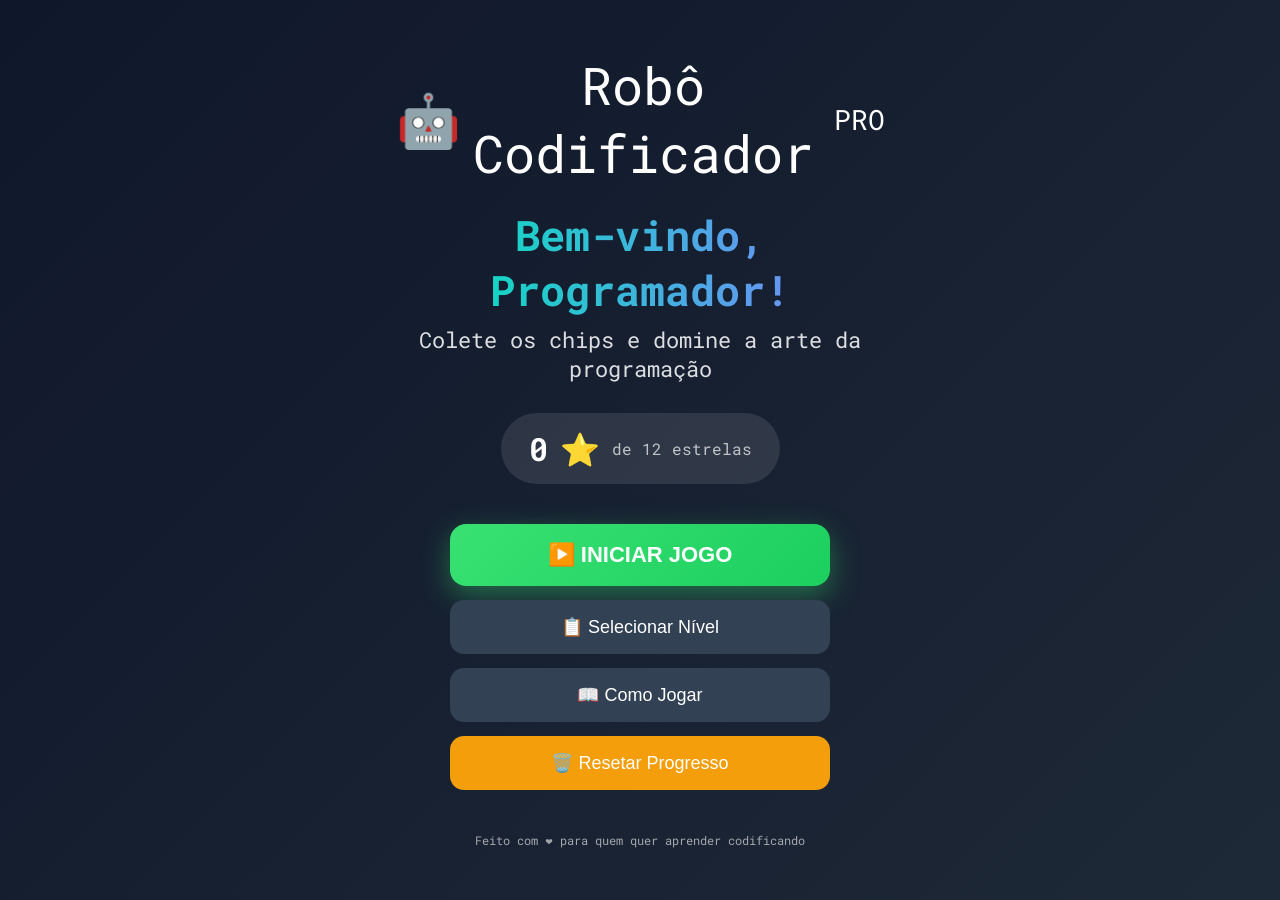
==== jog/index.html @ 35c235b2 "consertos da tala menu" ====
<!DOCTYPE html>
<html lang="pt-BR">
<head>
  <meta charset="UTF-8">
  <meta name="viewport" content="width=device-width, initial-scale=1.0">
  <title>🤖 Robô Codificador PRO</title>
  <link rel="stylesheet" href="styles.css">
</head>
<body>

  <!-- HEADER -->
  <div class="header">
    <div class="logo">
      🤖 <span>Robô Codificador</span>
    </div>
    <div class="progress-bar" id="progress-bar"></div>
    <button onclick="resetProgress()" class="btn-reset-progress">
      🗑️ Resetar Progresso
    </button>
  </div>

  <div class="container">
    <!-- EDITOR -->
    <div class="editor">
      <div class="editor-header">
        <span id="level-title">Nível 1 — Colete os 4 chipes!</span>
        <span style="color:#ffd93d; cursor:pointer;" onclick="mostrarDica()">💡 Dica</span>
      </div>
      
      <div class="hud">
        <div id="lives" class="lives">❤️❤️❤️</div>
        <div id="timer" class="timer">⏱️ <span id="time-left">60</span>s</div>
      </div>
      
      <pre class="code-area" id="code" contenteditable="true" spellcheck="false"></pre>
      
      <!-- CONTROLES -->
      <div class="controls">
        <button onclick="startGame()" id="btn-start" class="btn-start">
          ▶️ INICIAR JOGO
        </button>
        <button onclick="executarCodigo()" id="btn-exec" class="btn-exec">
          ▶️ Executar
        </button>
        <button onclick="mostrarSolucao()" id="btn-solucao" class="btn-solucao">❓Solução</button>
        <button onclick="mostrarDocs()" class="btn-docs">📖 Tutorial</button>
        <button onclick="resetNivel()" class="btn-reset">🔄 Reset</button>
        <button onclick="proximoNivel()" id="btn-proximo" class="btn-proximo" style="display:none;">Próximo Nível ▶</button>
      </div>
      
      <div id="status" class="status"></div>
    </div>

    <!-- CANVAS -->
    <div class="grid-container">
      <canvas id="canvas" width="560" height="560"></canvas>
    </div>
  </div>

  <!-- MODAL DOCS -->
  <div id="modal-docs">
    <div class="modal-content">
      <h2>📖 Comandos Disponíveis</h2>
      <ul>
        <li><strong>moverEsquerda()</strong> — Move o robô 1 casa para a esquerda</li>
        <li><strong>moverDireita()</strong> — Move o robô 1 casa para a direita</li>
        <li><strong>moverCima()</strong> — Move o robô 1 casa para cima</li>
        <li><strong>moverBaixo()</strong> — Move o robô 1 casa para baixo</li>
      </ul>
      <p style="font-size:14px; color:#64748b; margin-bottom:24px;">
        Use <strong>moverDireita(5)</strong> para mover várias casas.<br>
        Escreva um comando por linha.
      </p>
      <button onclick="fecharModal()" class="btn-fechar">Fechar</button>
    </div>
  </div>

  <!-- MODAL TEMPO ESGOTADO -->
  <div id="modal-timeout">
    <div class="modal-content">
      <h2>⏰ Seu tempo acabou!</h2>
      <p style="font-size:18px; margin:20px 0 10px 0;">Você perdeu uma vida.</p>
      <p style="margin-bottom:30px; font-size:17px;">Gostaria de jogar novamente este nível?</p>
      <div style="display:flex; gap:15px;">
        <button onclick="reiniciarNivelDoTimeout()" style="flex:1; background:#38e172; color:white; padding:14px; border-radius:10px; font-weight:700; cursor:pointer;">Sim, jogar novamente</button>
        <button onclick="fecharModalTimeout()" style="flex:1; background:#64748b; color:white; padding:14px; border-radius:10px; font-weight:700; cursor:pointer;">Cancelar</button>
      </div>
    </div>
  </div>

  <!-- LEVEL TRANSITION SCREEN -->
  <div id="level-transition-screen" class="transition-screen">
    <div class="transition-content">
      <div class="transition-robot">🤖</div>
      <h2>Nível <span id="current-level-num">1</span> Concluído!</h2>
      <div id="transition-stars" class="stars-big"></div>
      <p class="transition-subtitle">Preparando próximo desafio...</p>
      <p id="transition-next">Nível <span id="next-level-num">2</span></p>
      
      <div class="loading-container">
        <div class="loading-bar">
          <div class="loading-progress"></div>
        </div>
      </div>
    </div>
  </div>

  <!-- TELA DE MENU PRINCIPAL -->
  <div id="main-menu-screen" class="menu-screen">
    <div class="menu-content">
      <div class="menu-header">
        🤖 <span>Robô Codificador</span><span style="font-size:28px; margin-left:8px;">PRO</span>
      </div>
      
      <h1 class="menu-title">Bem-vindo, Programador!</h1>
      <p class="menu-subtitle">Colete os chips e domine a arte da programação</p>
      
      <div class="total-stars">
        <span id="menu-total-stars">0</span> ⭐
        <small>de 12 estrelas</small>
      </div>

      <div class="menu-buttons">
        <button onclick="startGameFromMenu()" class="btn-menu-primary">
          ▶️ INICIAR JOGO
        </button>
        
        <button onclick="showLevelSelector()" class="btn-menu-secondary">
          📋 Selecionar Nível
        </button>
        
        <button onclick="mostrarDocs()" class="btn-menu-secondary">
          📖 Como Jogar
        </button>
        
        <button onclick="resetProgressFromMenu()" class="btn-menu-warning">
          🗑️ Resetar Progresso
        </button>
      </div>

      <div class="menu-footer">
        <small>Feito com ❤️ para quem quer aprender codificando</small>
      </div>
    </div>
  </div>

  <!-- SELETOR DE NÍVEIS -->
  <div id="level-selector-modal" class="modal-levels">
    <div class="modal-content-levels">
      <h2>Escolha o Nível</h2>
      <div id="levels-grid" class="levels-grid"></div>
      <button onclick="closeLevelSelector()" class="btn-fechar">Fechar</button>
    </div>
  </div>

  <script src="script.js"></script>
</body>
</html>
---- jog/styles.css ----
@import url('https://fonts.googleapis.com/css2?family=Roboto+Mono:wght@400;500&display=swap');

:root {
  --primary: #00e6b8;
  --primary-hover: #00c9a7;
  --accent: #7c83ff;
  --accent-hover: #5f66ff;
  --warning: #ffb020;
  --warning-hover: #ff9500;
  --dark: #141422;
  --dark-light: #1f1f35;
  --gray: #7c8aa5;
}

* { box-sizing: border-box; margin: 0; padding: 0; }

body { 
  background: linear-gradient(135deg, #e6eeff, #ccd9ff); 
  display: flex; 
  justify-content: center; 
  align-items: center; 
  min-height: 100vh; 
  font-family: 'Roboto Mono', monospace; 
  padding: 20px;
}

.container { 
  display: flex; 
  gap: 25px; 
  background: #ffffff; 
  padding: 25px; 
  border-radius: 24px; 
  box-shadow: 0 20px 50px rgba(0,0,0,0.22); 
  max-width: 1180px; 
  width: 100%;
  align-items: stretch;
}

.editor { 
  flex: 1;
  min-width: 300px;
  max-width: 420px;
  background: var(--dark); 
  color: #ffffff; 
  border-radius: 18px; 
  overflow: hidden; 
  box-shadow: 0 10px 35px rgba(0,0,0,0.45); 
  display: flex;
  flex-direction: column;
}

.editor-header { 
  background: var(--dark-light); 
  padding: 14px 20px; 
  font-size: 15px; 
  display: flex; 
  justify-content: space-between; 
  align-items: center; 
  border-bottom: 1px solid #2f2f4a;
}

.code-area { 
  flex: none;
  height: 340px;
  min-height: 280px;
  max-height: 420px;
  background: var(--dark); 
  padding: 20px; 
  font-size: 14px; 
  line-height: 1.7; 
  overflow-y: auto; 
  white-space: pre;
  outline: none;
  border: none;
  font-family: 'Roboto Mono', monospace;
  color: #d6e4ff;
  border-radius: 0 0 18px 18px;
  box-shadow: inset 0 4px 12px rgba(0,0,0,0.4);
}

.controls { 
  padding: 16px 20px; 
  display: flex; 
  gap: 10px; 
  flex-wrap: wrap; 
  background: var(--dark);
  border-top: 1px solid #2f2f4a;
}

button { 
  padding: 12px 18px; 
  font-size: 14px; 
  border: none; 
  border-radius: 10px; 
  cursor: pointer; 
  font-weight: 500; 
  transition: all 0.2s ease;
  display: flex;
  align-items: center;
  justify-content: center;
  gap: 6px;
  flex: 1 1 auto;
  min-width: 120px;
}

button:hover { transform: translateY(-2px); }
button:disabled { opacity: 0.5; cursor: not-allowed; transform: none; }

.btn-exec { background: var(--primary); color: white; }
.btn-solucao { background: var(--accent); color: white; }
.btn-reset { background: var(--warning); color: white; }
.btn-proximo { background: #38e172; color: white; }

.btn-start {
  background: linear-gradient(135deg, #38e172, #1ccf5f);
  color: white;
  font-size: 17px;
  font-weight: 700;
  box-shadow: 0 6px 18px rgba(56, 225, 114, 0.5);
  min-width: 180px;
}
.btn-start:hover {
  transform: translateY(-3px) scale(1.05);
  box-shadow: 0 8px 24px rgba(56, 225, 114, 0.6);
}

.status { 
  padding: 0 20px 16px;
  font-size: 13px; 
  color: var(--primary); 
  min-height: 24px; 
  font-weight: 500;
  text-align: center;
  transition: all 0.3s ease;
}
.status.success { color: #22ffb2 !important; font-size: 15px; font-weight: 700; }
.status.error { color: #ff4d6d !important; font-size: 15px; font-weight: 700; }

.grid-container { 
  flex: 1.2;
  min-width: 280px;
  display: flex;
  justify-content: center;
  align-items: center;
}

canvas { 
  width: 100%;
  max-width: 560px;
  aspect-ratio: 1 / 1;
  background: #fffdf7; 
  border-radius: 22px; 
  box-shadow: 0 15px 45px rgba(100,150,255,0.35); 
}

.progress-bar { display: flex; gap: 8px; padding: 8px 0; }

.level-dot {
  width: 32px; height: 32px; border-radius: 50%;
  background: #2f3b52; color: #a8b3cf;
  display: flex; align-items: center; justify-content: center;
  font-weight: 600; font-size: 14px;
}

.level-dot.completed {
  background: var(--primary);
  color: white;
  box-shadow: 0 0 0 4px rgba(0, 230, 184, 0.4);
}

.hud {
  background: var(--dark-light);
  padding: 12px 20px;
  display: flex;
  justify-content: space-between;
  align-items: center;
  border-bottom: 1px solid #2f2f4a;
}

.lives { font-size: 32px; letter-spacing: 4px; }
.timer { 
  font-size: 18px; 
  font-weight: 500; 
  color: #ffe14d; 
  display: flex; 
  align-items: center; 
  gap: 6px; 
}
.timer.low { color: #ff3b5c; animation: pulse 800ms infinite; }
@keyframes pulse { 0%,100% { transform: scale(1); } 50% { transform: scale(1.15); } }

#modal-docs, #modal-timeout {
  display: none; position: fixed; inset: 0;
  background: rgba(20,20,34,0.9); z-index: 9999;
  justify-content: center; align-items: center;
}
.modal-content {
  background: #ffffff; padding: 24px; border-radius: 18px;
  max-width: 520px; width: 100%; max-height: 90vh; overflow-y: auto;
  box-shadow: 0 25px 60px rgba(0,0,0,0.35);
}
.btn-fechar { width: 100%; padding: 12px; background: var(--primary); color: white; border-radius: 10px; font-size: 15px; cursor: pointer; }

/* ====================== TRANSITION SCREEN ====================== */
.transition-screen {
  display: none;
  position: fixed;
  top: 0; left: 0;
  width: 100%;
  height: 100%;
  background: rgba(15, 23, 42, 0.95);
  z-index: 10000;
  align-items: center;
  justify-content: center;
  animation: fadeIn 0.4s ease forwards;
}

.transition-content {
  text-align: center;
  color: white;
  max-width: 460px;
  padding: 40px 30px;
}

.transition-robot {
  font-size: 92px;
  margin-bottom: 10px;
  animation: robotFloat 2s ease-in-out infinite;
}

.transition-screen h2 {
  font-size: 32px;
  margin: 15px 0 8px 0;
  color: #00e6b8;
}

.transition-subtitle {
  font-size: 18px;
  opacity: 0.9;
  margin: 5px 0 15px 0;
}

#transition-next {
  font-size: 26px;
  font-weight: 700;
  color: #7c83ff;
  margin-bottom: 30px;
}

.stars-big {
  font-size: 52px;
  letter-spacing: 8px;
  margin: 10px 0 25px 0;
  min-height: 58px;
}

.loading-container {
  width: 100%;
  max-width: 320px;
  margin: 0 auto;
}

.loading-bar {
  height: 12px;
  background: #334155;
  border-radius: 9999px;
  overflow: hidden;
  box-shadow: inset 0 2px 4px rgba(0,0,0,0.3);
}

.loading-progress {
  height: 100%;
  width: 0%;
  background: linear-gradient(90deg, #00e6b8, #7c83ff);
  border-radius: 9999px;
  animation: loadingAnim 1.8s ease-in-out forwards;
}

@keyframes fadeIn {
  from { opacity: 0; }
  to { opacity: 1; }
}

@keyframes robotFloat {
  0%, 100% { transform: translateY(0); }
  50% { transform: translateY(-18px); }
}

@keyframes loadingAnim {
  0% { width: 0%; }
  100% { width: 100%; }
}

@media (max-width: 1024px) {
  .container { flex-direction: column; padding: 20px; }
  .editor { max-width: 100%; }
}
@media (max-width: 768px) { button { flex: 1 1 calc(50% - 8px); } }
@media (max-width: 480px) { 
  button { flex: 1 1 100%; }
  .controls { flex-direction: column; }
}
.level-dot {
  display: flex;
  flex-direction: column;
  align-items: center;
  justify-content: center;
  gap: 2px;
  font-size: 18px;
  font-weight: bold;
  line-height: 1;
}
.level-dot .stars {
  font-size: 16px;
  letter-spacing: 1px;
}

/* ====================== TELA DE MENU ====================== */
.menu-screen {
  display: none;
  position: fixed;
  top: 0; left: 0;
  width: 100%;
  height: 100%;
  background: linear-gradient(135deg, #0f172a, #1e2937);
  z-index: 11000;
  align-items: center;
  justify-content: center;
  color: white;
  animation: fadeIn 0.4s ease forwards;
}

.menu-content {
  text-align: center;
  max-width: 520px;
  padding: 40px 30px;
}

.menu-header {
  font-size: 52px;
  margin-bottom: 20px;
  display: flex;
  align-items: center;
  justify-content: center;
  gap: 12px;
}

.menu-title {
  font-size: 42px;
  margin: 10px 0 8px;
  background: linear-gradient(90deg, #00e6b8, #7c83ff);
  -webkit-background-clip: text;
  -webkit-text-fill-color: transparent;
}

.menu-subtitle {
  font-size: 22px;
  opacity: 0.85;
  margin-bottom: 30px;
}

.total-stars {
  background: rgba(255,255,255,0.1);
  padding: 14px 28px;
  border-radius: 9999px;
  display: inline-flex;
  align-items: center;
  gap: 12px;
  font-size: 32px;
  font-weight: 700;
  margin-bottom: 40px;
}

.total-stars small {
  font-size: 16px;
  opacity: 0.7;
  font-weight: normal;
}

.menu-buttons {
  display: flex;
  flex-direction: column;
  gap: 14px;
  max-width: 380px;
  margin: 0 auto 40px;
}

.btn-menu-primary {
  background: linear-gradient(135deg, #38e172, #1ccf5f);
  color: white;
  padding: 18px;
  font-size: 22px;
  font-weight: 700;
  border-radius: 16px;
  box-shadow: 0 10px 30px rgba(56, 225, 114, 0.4);
}

.btn-menu-secondary,
.btn-menu-warning {
  background: #334155;
  color: white;
  padding: 16px;
  font-size: 18px;
  border-radius: 14px;
}

.btn-menu-warning { background: #f59e0b; }

.btn-menu-primary:hover,
.btn-menu-secondary:hover,
.btn-menu-warning:hover {
  transform: translateY(-4px);
  box-shadow: 0 15px 35px rgba(0,0,0,0.3);
}

.menu-footer {
  opacity: 0.6;
  font-size: 14px;
}

/* Seletor de Níveis */
.modal-levels {
  display: none;
  position: fixed;
  inset: 0;
  background: rgba(15,23,42,0.95);
  z-index: 12000;
  align-items: center;
  justify-content: center;
}

.modal-content-levels {
  background: white;
  color: #1e2937;
  padding: 30px;
  border-radius: 20px;
  max-width: 680px;
  width: 90%;
}

.levels-grid {
  display: grid;
  grid-template-columns: repeat(auto-fit, minmax(150px, 1fr));
  gap: 18px;
  margin: 30px 0;
}

.level-card {
  background: #f8fafc;
  border: 3px solid #e2e8f0;
  border-radius: 16px;
  padding: 20px 14px;
  text-align: center;
  cursor: pointer;
  transition: all 0.3s ease;
}

.level-card:hover {
  transform: scale(1.06);
  border-color: #00e6b8;
}

.level-card.locked {
  opacity: 0.55;
  cursor: not-allowed;
}

.level-card .level-num {
  font-size: 42px;
  font-weight: 700;
  color: #64748b;
}

.level-card.completed .level-num {
  color: #00e6b8;
}

.level-card .level-title {
  font-size: 13px;
  margin: 8px 0 12px;
  min-height: 38px;
  line-height: 1.3;
}

.level-card .stars {
  font-size: 26px;
}
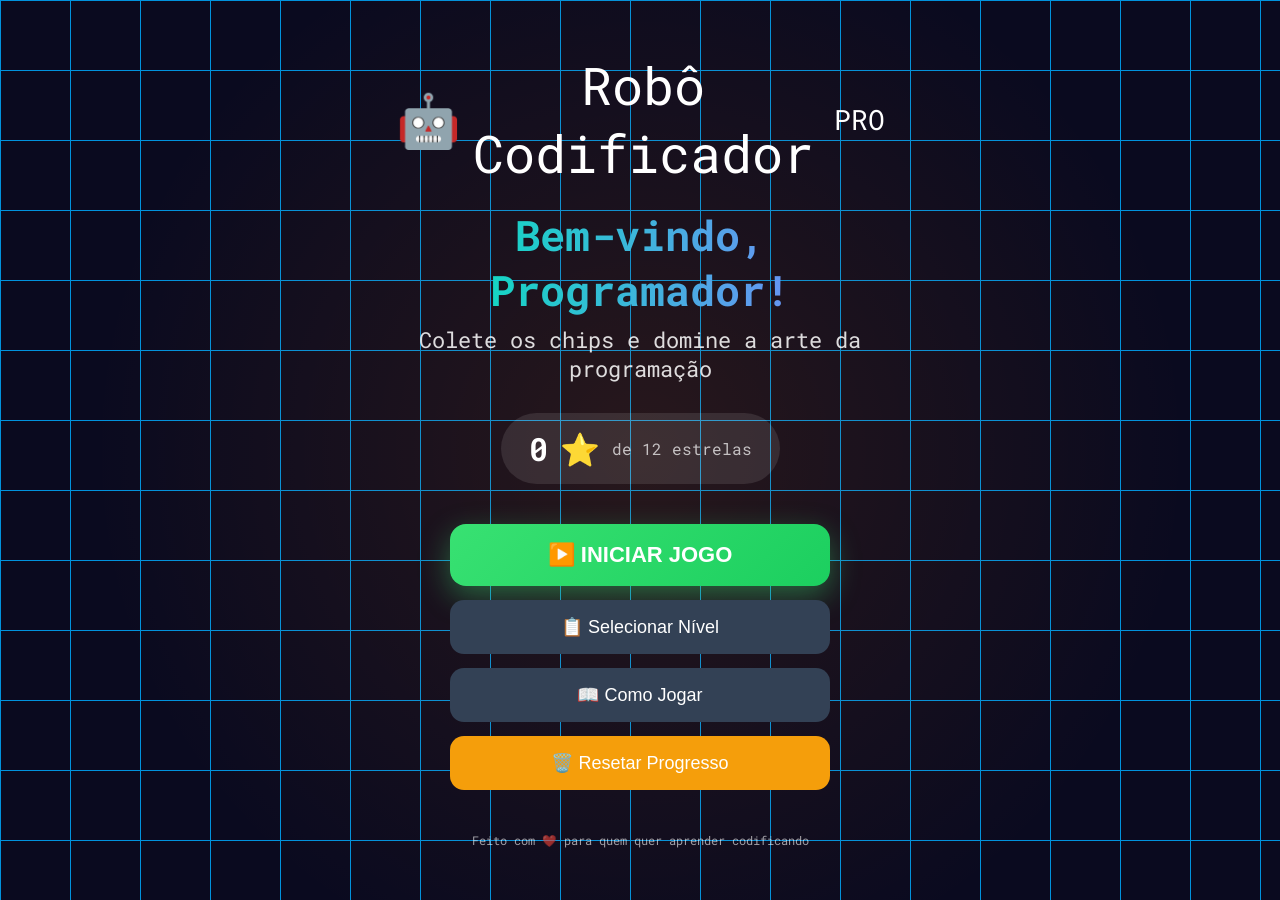
==== commit 3313fd20: "Foi adicionado contador de chips nas fases" ====
--- a/jog/index.html
+++ b/jog/index.html
@@ -14,44 +14,45 @@
       🤖 <span>Robô Codificador</span>
     </div>
     <div class="progress-bar" id="progress-bar"></div>
+    
     <button onclick="resetProgress()" class="btn-reset-progress">
       🗑️ Resetar Progresso
     </button>
   </div>
 
   <div class="container">
-    <!-- EDITOR -->
+    
+    <!-- BOTÃO PAUSE -->
+    <button onclick="showPause()" id="btn-pause" class="btn-pause-game">
+      ⏸️
+    </button>
+
     <div class="editor">
       <div class="editor-header">
         <span id="level-title">Nível 1 — Colete os 4 chipes!</span>
         <span style="color:#ffd93d; cursor:pointer;" onclick="mostrarDica()">💡 Dica</span>
       </div>
-      
       <div class="hud">
         <div id="lives" class="lives">❤️❤️❤️</div>
         <div id="timer" class="timer">⏱️ <span id="time-left">60</span>s</div>
+        
+        <!-- CONTADOR DE CHIPS EM TEMPO REAL -->
+        <div id="chip-counter" class="chip-counter">
+          💾 <span id="chips-collected">0</span>/<span id="total-chips">4</span>
+        </div>
       </div>
-      
       <pre class="code-area" id="code" contenteditable="true" spellcheck="false"></pre>
-      
-      <!-- CONTROLES -->
       <div class="controls">
-        <button onclick="startGame()" id="btn-start" class="btn-start">
-          ▶️ INICIAR JOGO
-        </button>
-        <button onclick="executarCodigo()" id="btn-exec" class="btn-exec">
-          ▶️ Executar
-        </button>
+        <button onclick="startGame()" id="btn-start" class="btn-start">▶️ INICIAR JOGO</button>
+        <button onclick="executarCodigo()" id="btn-exec" class="btn-exec">▶️ Executar</button>
         <button onclick="mostrarSolucao()" id="btn-solucao" class="btn-solucao">❓Solução</button>
         <button onclick="mostrarDocs()" class="btn-docs">📖 Tutorial</button>
         <button onclick="resetNivel()" class="btn-reset">🔄 Reset</button>
         <button onclick="proximoNivel()" id="btn-proximo" class="btn-proximo" style="display:none;">Próximo Nível ▶</button>
       </div>
-      
       <div id="status" class="status"></div>
     </div>
 
-    <!-- CANVAS -->
     <div class="grid-container">
       <canvas id="canvas" width="560" height="560"></canvas>
     </div>
@@ -88,6 +89,18 @@
     </div>
   </div>
 
+  <!-- MODAL PAUSE -->
+  <div id="modal-pause">
+    <div class="modal-content-pause">
+      <div class="pause-box">
+        <div class="pause-title">PAUSE</div>
+        <button onclick="resumeGame()" class="pause-btn-continue">CONTINUE ▶</button>
+        <button onclick="endGameFromPause()" class="pause-btn-end">END GAME</button>
+        <div class="pause-footer">PRESS SPACE TO CONTINUE</div>
+      </div>
+    </div>
+  </div>
+
   <!-- LEVEL TRANSITION SCREEN -->
   <div id="level-transition-screen" class="transition-screen">
     <div class="transition-content">
@@ -96,7 +109,6 @@
       <div id="transition-stars" class="stars-big"></div>
       <p class="transition-subtitle">Preparando próximo desafio...</p>
       <p id="transition-next">Nível <span id="next-level-num">2</span></p>
-      
       <div class="loading-container">
         <div class="loading-bar">
           <div class="loading-progress"></div>
@@ -108,39 +120,17 @@
   <!-- TELA DE MENU PRINCIPAL -->
   <div id="main-menu-screen" class="menu-screen">
     <div class="menu-content">
-      <div class="menu-header">
-        🤖 <span>Robô Codificador</span><span style="font-size:28px; margin-left:8px;">PRO</span>
-      </div>
-      
+      <div class="menu-header">🤖 <span>Robô Codificador</span><span style="font-size:28px; margin-left:8px;">PRO</span></div>
       <h1 class="menu-title">Bem-vindo, Programador!</h1>
       <p class="menu-subtitle">Colete os chips e domine a arte da programação</p>
-      
-      <div class="total-stars">
-        <span id="menu-total-stars">0</span> ⭐
-        <small>de 12 estrelas</small>
+      <div class="total-stars"><span id="menu-total-stars">0</span> ⭐ <small>de 12 estrelas</small></div>
+      <div class="menu-buttons">
+        <button onclick="startGameFromMenu()" class="btn-menu-primary">▶️ INICIAR JOGO</button>
+        <button onclick="showLevelSelector()" class="btn-menu-secondary">📋 Selecionar Nível</button>
+        <button onclick="mostrarDocs()" class="btn-menu-secondary">📖 Como Jogar</button>
+        <button onclick="resetProgressFromMenu()" class="btn-menu-warning">🗑️ Resetar Progresso</button>
       </div>
-
-      <div class="menu-buttons">
-        <button onclick="startGameFromMenu()" class="btn-menu-primary">
-          ▶️ INICIAR JOGO
-        </button>
-        
-        <button onclick="showLevelSelector()" class="btn-menu-secondary">
-          📋 Selecionar Nível
-        </button>
-        
-        <button onclick="mostrarDocs()" class="btn-menu-secondary">
-          📖 Como Jogar
-        </button>
-        
-        <button onclick="resetProgressFromMenu()" class="btn-menu-warning">
-          🗑️ Resetar Progresso
-        </button>
-      </div>
-
-      <div class="menu-footer">
-        <small>Feito com ❤️ para quem quer aprender codificando</small>
-      </div>
+      <div class="menu-footer"><small>Feito com ❤️ para quem quer aprender codificando</small></div>
     </div>
   </div>
 
--- a/jog/styles.css
+++ b/jog/styles.css
@@ -24,6 +24,39 @@
   padding: 20px;
 }
 
+/* HEADER */
+.header {
+  display: flex;
+  align-items: center;
+  justify-content: space-between;
+  background: var(--dark);
+  color: white;
+  padding: 12px 20px;
+  border-radius: 18px 18px 0 0;
+  box-shadow: 0 10px 35px rgba(0,0,0,0.45);
+  gap: 12px;
+  flex-wrap: nowrap;
+}
+
+.header .logo {
+  font-size: 22px;
+  font-weight: 700;
+  white-space: nowrap;
+}
+
+.btn-reset-progress {
+  padding: 10px 18px;
+  font-size: 14px;
+  font-weight: 600;
+  border-radius: 10px;
+  cursor: pointer;
+  transition: all 0.2s ease;
+  background: var(--warning);
+  color: white;
+  white-space: nowrap;
+}
+
+/* CONTAINER */
 .container { 
   display: flex; 
   gap: 25px; 
@@ -34,8 +67,53 @@
   max-width: 1180px; 
   width: 100%;
   align-items: stretch;
-}
-
+  position: relative;
+}
+
+.btn-pause-game {
+  position: absolute;
+  top: 25px;
+  right: 25px;
+  z-index: 100;
+  background: #64748b;
+  color: white;
+  font-size: 32px;
+  width: 58px;
+  height: 58px;
+  border-radius: 50%;
+  border: none;
+  display: flex;
+  align-items: center;
+  justify-content: center;
+  cursor: pointer;
+  box-shadow: 0 6px 20px rgba(0,0,0,0.3);
+  transition: all 0.2s ease;
+}
+
+.btn-pause-game:hover {
+  background: #475569;
+  transform: scale(1.1);
+}
+
+/* CONTADOR DE CHIPS EM TEMPO REAL */
+.chip-counter {
+  font-size: 18px;
+  font-weight: 600;
+  color: #10b981;
+  display: flex;
+  align-items: center;
+  gap: 6px;
+  background: rgba(16, 185, 129, 0.1);
+  padding: 6px 14px;
+  border-radius: 9999px;
+  border: 2px solid #10b981;
+}
+
+.chip-counter span {
+  font-family: 'Roboto Mono', monospace;
+}
+
+/* EDITOR */
 .editor { 
   flex: 1;
   min-width: 300px;
@@ -175,6 +253,7 @@
   justify-content: space-between;
   align-items: center;
   border-bottom: 1px solid #2f2f4a;
+  gap: 15px;
 }
 
 .lives { font-size: 32px; letter-spacing: 4px; }
@@ -189,7 +268,8 @@
 .timer.low { color: #ff3b5c; animation: pulse 800ms infinite; }
 @keyframes pulse { 0%,100% { transform: scale(1); } 50% { transform: scale(1.15); } }
 
-#modal-docs, #modal-timeout {
+/* MODAIS */
+#modal-docs, #modal-timeout, #modal-pause {
   display: none; position: fixed; inset: 0;
   background: rgba(20,20,34,0.9); z-index: 9999;
   justify-content: center; align-items: center;
@@ -201,7 +281,55 @@
 }
 .btn-fechar { width: 100%; padding: 12px; background: var(--primary); color: white; border-radius: 10px; font-size: 15px; cursor: pointer; }
 
-/* ====================== TRANSITION SCREEN ====================== */
+/* PAUSE MODAL */
+.modal-content-pause {
+  width: 100%;
+  max-width: 520px;
+  display: flex;
+  justify-content: center;
+}
+.pause-box {
+  background: #0f172a;
+  border: 14px solid #7dd3fc;
+  padding: 30px 40px;
+  width: 100%;
+  max-width: 460px;
+  box-shadow: 0 0 0 8px #1e2a4a, 0 25px 60px rgba(0,0,0,0.6);
+  text-align: center;
+}
+.pause-title {
+  font-family: 'Roboto Mono', monospace;
+  font-size: 58px;
+  font-weight: 900;
+  color: #7dd3fc;
+  letter-spacing: 14px;
+  text-shadow: 6px 6px 0 #000, -2px -2px 0 #000;
+  margin-bottom: 40px;
+}
+.pause-btn-continue, .pause-btn-end {
+  display: block;
+  width: 100%;
+  padding: 22px;
+  margin: 14px 0;
+  font-size: 26px;
+  font-weight: 700;
+  letter-spacing: 6px;
+  border: none;
+  cursor: pointer;
+  transition: all 0.2s;
+}
+.pause-btn-continue { background: #38e172; color: #0f172a; box-shadow: 0 10px 0 #1e3a5f; }
+.pause-btn-end { background: #64748b; color: white; box-shadow: 0 10px 0 #1e3a5f; }
+.pause-btn-continue:active, .pause-btn-end:active { transform: translateY(4px); box-shadow: 0 4px 0 #1e3a5f; }
+.pause-footer {
+  margin-top: 30px;
+  font-family: 'Roboto Mono', monospace;
+  font-size: 17px;
+  color: #a5b4fc;
+  letter-spacing: 3px;
+}
+
+/* TRANSITION, MENU E OUTROS (mantidos iguais ao seu original) */
 .transition-screen {
   display: none;
   position: fixed;
@@ -291,46 +419,49 @@
   100% { width: 100%; }
 }
 
-@media (max-width: 1024px) {
-  .container { flex-direction: column; padding: 20px; }
-  .editor { max-width: 100%; }
-}
-@media (max-width: 768px) { button { flex: 1 1 calc(50% - 8px); } }
-@media (max-width: 480px) { 
-  button { flex: 1 1 100%; }
-  .controls { flex-direction: column; }
-}
-.level-dot {
-  display: flex;
-  flex-direction: column;
-  align-items: center;
-  justify-content: center;
-  gap: 2px;
-  font-size: 18px;
-  font-weight: bold;
-  line-height: 1;
-}
-.level-dot .stars {
-  font-size: 16px;
-  letter-spacing: 1px;
-}
-
-/* ====================== TELA DE MENU ====================== */
 .menu-screen {
   display: none;
   position: fixed;
   top: 0; left: 0;
   width: 100%;
   height: 100%;
-  background: linear-gradient(135deg, #0f172a, #1e2937);
   z-index: 11000;
   align-items: center;
   justify-content: center;
   color: white;
   animation: fadeIn 0.4s ease forwards;
+  overflow: hidden;
+  background: #0a0a1f;
+}
+
+.menu-screen::before {
+  content: '';
+  position: absolute;
+  top: 0; left: 0;
+  width: 100%; height: 100%;
+  background: linear-gradient(transparent, rgba(0, 120, 255, 0.1));
+  animation: codeRain 22s linear infinite;
+  opacity: 0.85;
+  z-index: 1;
+  background-image: 
+    linear-gradient(#00aaff 1px, transparent 1px),
+    linear-gradient(90deg, #00aaff 1px, transparent 1px);
+  background-size: 70px 70px;
+}
+
+.menu-screen::after {
+  content: '';
+  position: absolute;
+  top: 0; left: 0;
+  width: 100%; height: 100%;
+  background: radial-gradient(circle at center, rgba(255, 120, 0, 0.12) 0%, transparent 70%);
+  z-index: 2;
+  pointer-events: none;
 }
 
 .menu-content {
+  position: relative;
+  z-index: 3;
   text-align: center;
   max-width: 520px;
   padding: 40px 30px;
@@ -418,7 +549,11 @@
   font-size: 14px;
 }
 
-/* Seletor de Níveis */
+@keyframes codeRain {
+  0% { background-position: 0 0; }
+  100% { background-position: 0 1400px; }
+}
+
 .modal-levels {
   display: none;
   position: fixed;
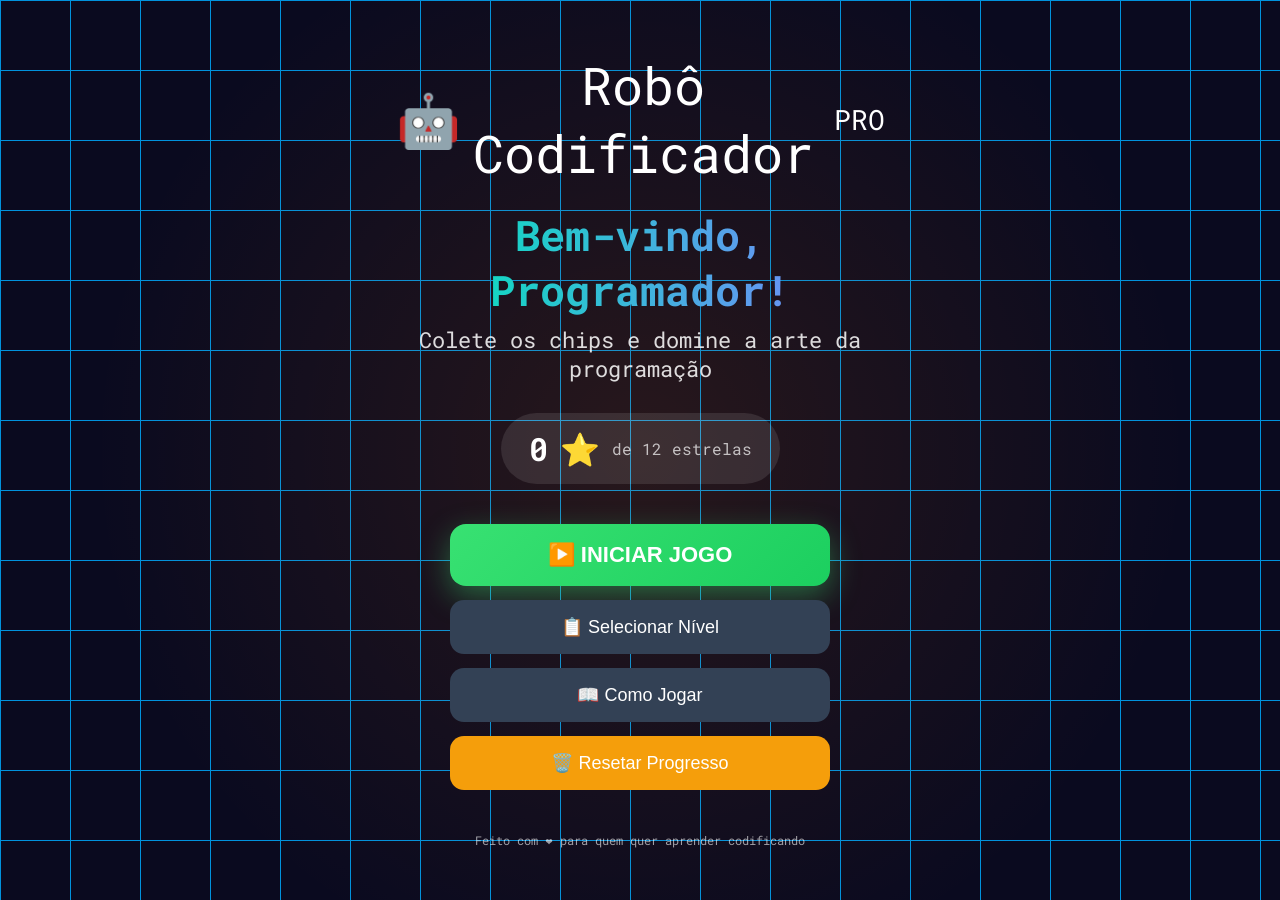
==== commit 60eb5699: "barra de progresso" ====
--- a/jog/index.html
+++ b/jog/index.html
@@ -8,24 +8,24 @@
 </head>
 <body>
 
+  <div class="game-wrapper">
   <!-- HEADER -->
   <div class="header">
     <div class="logo">
       🤖 <span>Robô Codificador</span>
     </div>
-    <div class="progress-bar" id="progress-bar"></div>
-    
+    <div class="header-center">
+      <div class="progress-bar" id="progress-bar"></div>
+      <button onclick="showPause()" id="btn-pause" class="btn-pause-game">
+        ⏸️
+      </button>
+    </div>
     <button onclick="resetProgress()" class="btn-reset-progress">
       🗑️ Resetar Progresso
     </button>
   </div>
 
   <div class="container">
-    
-    <!-- BOTÃO PAUSE -->
-    <button onclick="showPause()" id="btn-pause" class="btn-pause-game">
-      ⏸️
-    </button>
 
     <div class="editor">
       <div class="editor-header">
@@ -57,6 +57,8 @@
       <canvas id="canvas" width="560" height="560"></canvas>
     </div>
   </div>
+
+  </div><!-- end .game-wrapper -->
 
   <!-- MODAL DOCS -->
   <div id="modal-docs">
--- a/jog/styles.css
+++ b/jog/styles.css
@@ -18,10 +18,18 @@
   background: linear-gradient(135deg, #e6eeff, #ccd9ff); 
   display: flex; 
   justify-content: center; 
-  align-items: center; 
+  align-items: flex-start;
   min-height: 100vh; 
   font-family: 'Roboto Mono', monospace; 
-  padding: 20px;
+  padding: 32px 20px;
+}
+
+.game-wrapper {
+  display: flex;
+  flex-direction: column;
+  width: 100%;
+  max-width: 1180px;
+  margin: 0 auto;
 }
 
 /* HEADER */
@@ -31,22 +39,31 @@
   justify-content: space-between;
   background: var(--dark);
   color: white;
-  padding: 12px 20px;
+  padding: 14px 24px;
   border-radius: 18px 18px 0 0;
   box-shadow: 0 10px 35px rgba(0,0,0,0.45);
-  gap: 12px;
+  gap: 16px;
   flex-wrap: nowrap;
 }
 
 .header .logo {
-  font-size: 22px;
+  font-size: 20px;
   font-weight: 700;
   white-space: nowrap;
+  flex-shrink: 0;
+}
+
+.header-center {
+  display: flex;
+  align-items: center;
+  gap: 14px;
+  flex: 1;
+  justify-content: center;
 }
 
 .btn-reset-progress {
-  padding: 10px 18px;
-  font-size: 14px;
+  padding: 9px 16px;
+  font-size: 13px;
   font-weight: 600;
   border-radius: 10px;
   cursor: pointer;
@@ -54,6 +71,9 @@
   background: var(--warning);
   color: white;
   white-space: nowrap;
+  flex-shrink: 0;
+  flex: 0;
+  min-width: unset;
 }
 
 /* CONTAINER */
@@ -62,9 +82,8 @@
   gap: 25px; 
   background: #ffffff; 
   padding: 25px; 
-  border-radius: 24px; 
+  border-radius: 0 0 24px 24px; 
   box-shadow: 0 20px 50px rgba(0,0,0,0.22); 
-  max-width: 1180px; 
   width: 100%;
   align-items: stretch;
   position: relative;
@@ -231,19 +250,69 @@
   box-shadow: 0 15px 45px rgba(100,150,255,0.35); 
 }
 
-.progress-bar { display: flex; gap: 8px; padding: 8px 0; }
+.progress-bar { display: flex; gap: 10px; align-items: center; }
 
 .level-dot {
-  width: 32px; height: 32px; border-radius: 50%;
-  background: #2f3b52; color: #a8b3cf;
-  display: flex; align-items: center; justify-content: center;
-  font-weight: 600; font-size: 14px;
+  display: flex;
+  flex-direction: column;
+  align-items: center;
+  justify-content: center;
+  width: 52px;
+  height: 52px;
+  border-radius: 14px;
+  background: #2f3b52;
+  color: #a8b3cf;
+  font-weight: 700;
+  font-size: 16px;
+  border: 2px solid #3d4f68;
+  transition: all 0.3s ease;
+  position: relative;
+  gap: 2px;
+}
+
+.level-dot .dot-num {
+  font-size: 16px;
+  font-weight: 800;
+  line-height: 1;
+}
+
+.level-dot .dot-stars {
+  font-size: 9px;
+  line-height: 1;
+  min-height: 10px;
+  letter-spacing: 1px;
 }
 
 .level-dot.completed {
-  background: var(--primary);
-  color: white;
-  box-shadow: 0 0 0 4px rgba(0, 230, 184, 0.4);
+  background: linear-gradient(135deg, #00c9a7, #00e6b8);
+  color: white;
+  border-color: transparent;
+  box-shadow: 0 0 0 3px rgba(0, 230, 184, 0.35), 0 4px 14px rgba(0,230,184,0.3);
+}
+
+/* BOTÃO PAUSE NO HEADER */
+.btn-pause-game {
+  background: #334155;
+  color: white;
+  font-size: 18px;
+  width: 44px;
+  height: 44px;
+  min-width: 44px;
+  border-radius: 12px;
+  border: 2px solid #475569;
+  display: flex;
+  align-items: center;
+  justify-content: center;
+  cursor: pointer;
+  transition: all 0.2s ease;
+  flex: 0;
+  padding: 0;
+}
+
+.btn-pause-game:hover {
+  background: #475569;
+  border-color: #64748b;
+  transform: scale(1.08);
 }
 
 .hud {
@@ -619,4 +688,123 @@
 
 .level-card .stars {
   font-size: 26px;
-}+}
+/* ==================== OVERLAY DE VITÓRIA ==================== */
+#victory-overlay {
+  position: fixed;
+  inset: 0;
+  background: rgba(10, 10, 30, 0.92);
+  z-index: 15000;
+  display: flex;
+  align-items: center;
+  justify-content: center;
+  animation: fadeIn 0.35s ease forwards;
+  backdrop-filter: blur(6px);
+}
+
+.victory-box {
+  background: linear-gradient(160deg, #0f172a, #1e293b);
+  border: 3px solid rgba(0, 230, 184, 0.4);
+  border-radius: 28px;
+  padding: 48px 44px 40px;
+  max-width: 420px;
+  width: 90%;
+  text-align: center;
+  box-shadow:
+    0 0 0 1px rgba(0,230,184,0.1),
+    0 30px 80px rgba(0,0,0,0.6),
+    0 0 60px rgba(0,230,184,0.08);
+  animation: victoryPop 0.45s cubic-bezier(0.175, 0.885, 0.32, 1.275) forwards;
+}
+
+@keyframes victoryPop {
+  from { transform: scale(0.75) translateY(30px); opacity: 0; }
+  to   { transform: scale(1) translateY(0);       opacity: 1; }
+}
+
+.victory-robot {
+  font-size: 80px;
+  margin-bottom: 10px;
+  animation: robotFloat 2s ease-in-out infinite;
+  display: block;
+}
+
+.victory-title {
+  font-family: 'Roboto Mono', monospace;
+  font-size: 26px;
+  font-weight: 800;
+  color: #00e6b8;
+  margin-bottom: 18px;
+  letter-spacing: 1px;
+}
+
+.victory-stars {
+  font-size: 52px;
+  letter-spacing: 6px;
+  margin-bottom: 16px;
+  filter: drop-shadow(0 0 12px rgba(250,204,21,0.6));
+}
+
+.victory-time {
+  font-family: 'Roboto Mono', monospace;
+  font-size: 15px;
+  color: #94a3b8;
+  margin-bottom: 34px;
+}
+
+.victory-time .penalty {
+  color: #f87171;
+}
+
+.victory-btn {
+  display: block;
+  width: 100%;
+  padding: 18px;
+  border: none;
+  border-radius: 14px;
+  font-family: 'Roboto Mono', monospace;
+  font-size: 17px;
+  font-weight: 700;
+  cursor: pointer;
+  letter-spacing: 1px;
+  transition: all 0.2s ease;
+  margin-bottom: 12px;
+}
+
+.victory-btn:last-child { margin-bottom: 0; }
+
+.victory-btn-next {
+  background: linear-gradient(135deg, #00e6b8, #00c9a7);
+  color: #0a1628;
+  box-shadow: 0 8px 24px rgba(0,230,184,0.35);
+}
+
+.victory-btn-next:hover {
+  transform: translateY(-3px);
+  box-shadow: 0 12px 32px rgba(0,230,184,0.5);
+}
+
+.victory-btn-final {
+  background: linear-gradient(135deg, #facc15, #f59e0b);
+  color: #0a1628;
+  box-shadow: 0 8px 24px rgba(250,204,21,0.35);
+}
+
+.victory-btn-final:hover {
+  transform: translateY(-3px);
+  box-shadow: 0 12px 32px rgba(250,204,21,0.5);
+}
+
+.victory-btn-menu {
+  background: #1e293b;
+  color: #64748b;
+  border: 2px solid #334155;
+  font-size: 14px;
+  padding: 13px;
+}
+
+.victory-btn-menu:hover {
+  background: #334155;
+  color: #94a3b8;
+  transform: translateY(-2px);
+}
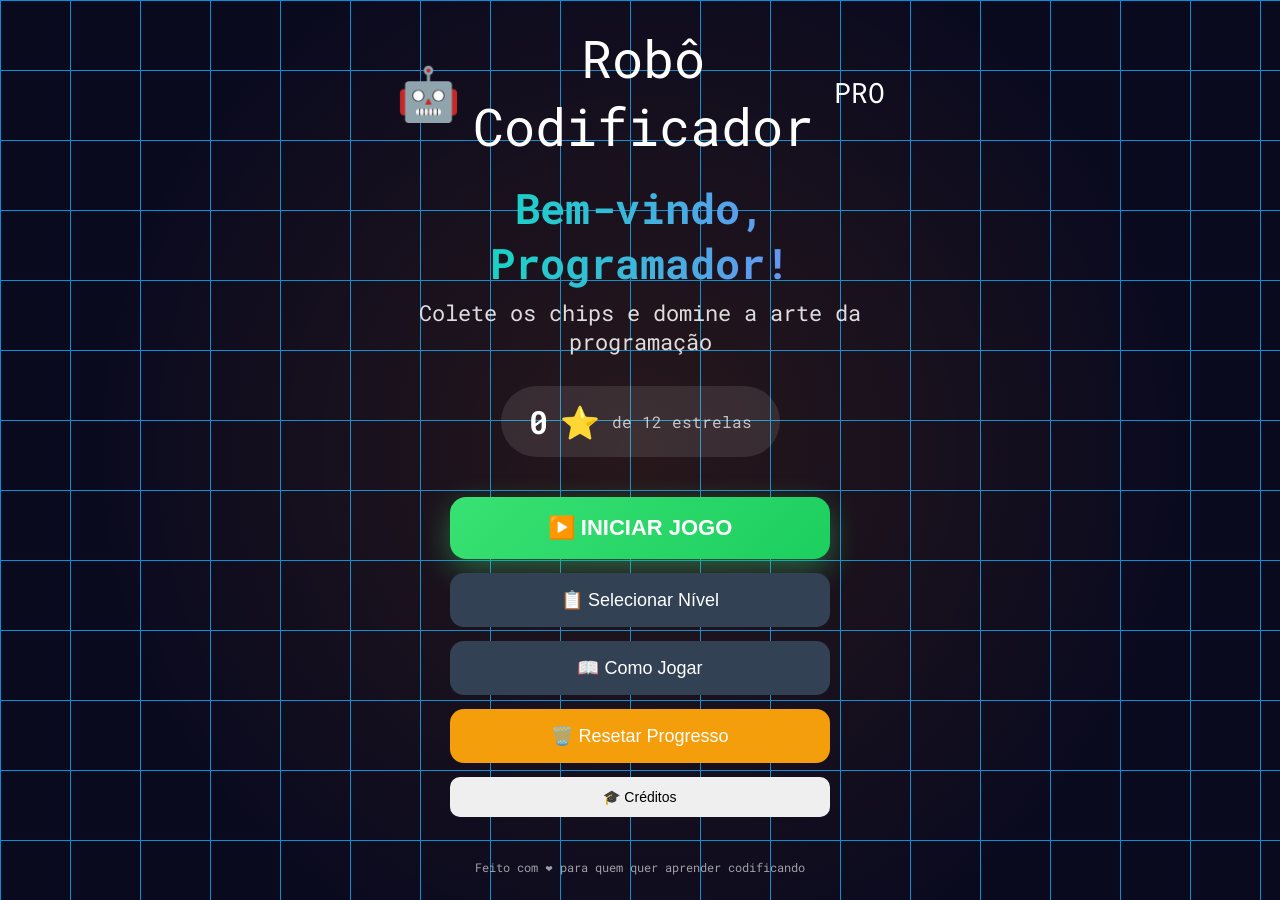
==== commit aa15ccc8: "Update index.html" ====
--- a/jog/index.html
+++ b/jog/index.html
@@ -1,62 +1,90 @@
 <!DOCTYPE html>
 <html lang="pt-BR">
+
 <head>
   <meta charset="UTF-8">
   <meta name="viewport" content="width=device-width, initial-scale=1.0">
   <title>🤖 Robô Codificador PRO</title>
   <link rel="stylesheet" href="styles.css">
 </head>
+
 <body>
 
+  <style>
+    .btn-creditos {
+      background: linear-gradient(135deg, #7c83ff, #a855f7);
+      border: none;
+      color: white;
+      padding: 8px 16px;
+      border-radius: 40px;
+      font-weight: bold;
+      cursor: pointer;
+      font-family: inherit;
+      transition: 0.2s;
+      margin-left: 12px;
+    }
+
+    .btn-creditos:hover {
+      opacity: 0.85;
+      transform: scale(0.97);
+    }
+  </style>
+
   <div class="game-wrapper">
-  <!-- HEADER -->
-  <div class="header">
-    <div class="logo">
-      🤖 <span>Robô Codificador</span>
-    </div>
-    <div class="header-center">
-      <div class="progress-bar" id="progress-bar"></div>
-      <button onclick="showPause()" id="btn-pause" class="btn-pause-game">
-        ⏸️
-      </button>
-    </div>
-    <button onclick="resetProgress()" class="btn-reset-progress">
-      🗑️ Resetar Progresso
-    </button>
-  </div>
-
-  <div class="container">
-
-    <div class="editor">
-      <div class="editor-header">
-        <span id="level-title">Nível 1 — Colete os 4 chipes!</span>
-        <span style="color:#ffd93d; cursor:pointer;" onclick="mostrarDica()">💡 Dica</span>
-      </div>
-      <div class="hud">
-        <div id="lives" class="lives">❤️❤️❤️</div>
-        <div id="timer" class="timer">⏱️ <span id="time-left">60</span>s</div>
-        
-        <!-- CONTADOR DE CHIPS EM TEMPO REAL -->
-        <div id="chip-counter" class="chip-counter">
-          💾 <span id="chips-collected">0</span>/<span id="total-chips">4</span>
-        </div>
-      </div>
-      <pre class="code-area" id="code" contenteditable="true" spellcheck="false"></pre>
-      <div class="controls">
-        <button onclick="startGame()" id="btn-start" class="btn-start">▶️ INICIAR JOGO</button>
-        <button onclick="executarCodigo()" id="btn-exec" class="btn-exec">▶️ Executar</button>
-        <button onclick="mostrarSolucao()" id="btn-solucao" class="btn-solucao">❓Solução</button>
-        <button onclick="mostrarDocs()" class="btn-docs">📖 Tutorial</button>
-        <button onclick="resetNivel()" class="btn-reset">🔄 Reset</button>
-        <button onclick="proximoNivel()" id="btn-proximo" class="btn-proximo" style="display:none;">Próximo Nível ▶</button>
-      </div>
-      <div id="status" class="status"></div>
-    </div>
-
-    <div class="grid-container">
-      <canvas id="canvas" width="560" height="560"></canvas>
-    </div>
-  </div>
+    <!-- HEADER -->
+    <div class="header">
+      <div class="logo">
+        🤖 <span>Robô Codificador</span>
+      </div>
+      <div class="header-center">
+        <div class="progress-bar" id="progress-bar"></div>
+        <button onclick="showPause()" id="btn-pause" class="btn-pause-game">
+          ⏸️
+        </button>
+      </div>
+      <div style="display: flex; gap: 12px;">
+        <button onclick="resetProgress()" class="btn-reset-progress">
+          🗑️ Resetar Progresso
+        </button>
+        <button onclick="mostrarCreditos()" class="btn-creditos">
+          🎓 Créditos
+        </button>
+      </div>
+    </div>
+
+    <div class="container">
+
+      <div class="editor">
+        <div class="editor-header">
+          <span id="level-title">Nível 1 — Colete os 4 chipes!</span>
+          <span style="color:#ffd93d; cursor:pointer;" onclick="mostrarDica()">💡 Dica</span>
+        </div>
+        <div class="hud">
+          <div id="lives" class="lives">❤️❤️❤️</div>
+          <div id="timer" class="timer">⏱️ <span id="time-left">60</span>s</div>
+
+          <!-- CONTADOR DE CHIPS EM TEMPO REAL -->
+          <div id="chip-counter" class="chip-counter">
+            💾 <span id="chips-collected">0</span>/<span id="total-chips">4</span>
+          </div>
+        </div>
+        <pre class="code-area" id="code" contenteditable="true" spellcheck="false"></pre>
+        <div class="controls">
+          <button onclick="startGame()" id="btn-start" class="btn-start">▶️ INICIAR JOGO</button>
+          <button onclick="executarCodigo()" id="btn-exec" class="btn-exec">▶️ Executar</button>
+          <button onclick="mostrarSolucao()" id="btn-solucao" class="btn-solucao">❓Solução</button>
+          <button onclick="mostrarDocs()" class="btn-docs">📖 Tutorial</button>
+          <button onclick="resetNivel()" class="btn-reset">🔄 Reset</button>
+          <button onclick="proximoNivel()" id="btn-proximo" class="btn-proximo" style="display:none;">Próximo Nível
+            ▶</button>
+        </div>
+        <div id="status" class="status"></div>
+      </div>
+
+      <div class="grid-container">
+        <canvas id="canvas" width="560" height="560"></canvas>
+      </div>
+    </div>
 
   </div><!-- end .game-wrapper -->
 
@@ -85,8 +113,24 @@
       <p style="font-size:18px; margin:20px 0 10px 0;">Você perdeu uma vida.</p>
       <p style="margin-bottom:30px; font-size:17px;">Gostaria de jogar novamente este nível?</p>
       <div style="display:flex; gap:15px;">
-        <button onclick="reiniciarNivelDoTimeout()" style="flex:1; background:#38e172; color:white; padding:14px; border-radius:10px; font-weight:700; cursor:pointer;">Sim, jogar novamente</button>
-        <button onclick="fecharModalTimeout()" style="flex:1; background:#64748b; color:white; padding:14px; border-radius:10px; font-weight:700; cursor:pointer;">Cancelar</button>
+        <button onclick="reiniciarNivelDoTimeout()"
+          style="flex:1; background:#38e172; color:white; padding:14px; border-radius:10px; font-weight:700; cursor:pointer;">Sim,
+          jogar novamente</button>
+        <button onclick="fecharModalTimeout()"
+          style="flex:1; background:#64748b; color:white; padding:14px; border-radius:10px; font-weight:700; cursor:pointer;">Cancelar</button>
+      </div>
+    </div>
+  </div>
+
+  <!-- MODAL CONFIRMAR RESET DO NÍVEL -->
+  <div id="modal-reset-nivel">
+    <div class="modal-content modal-reset-content">
+      <div class="modal-reset-icon">🔄</div>
+      <h2 class="modal-reset-title">Reiniciar Nível?</h2>
+      <p class="modal-reset-desc">O código atual será apagado e o robô voltará ao início.<br>Tem certeza?</p>
+      <div class="modal-reset-buttons">
+        <button onclick="confirmarResetNivel()" class="btn-reset-confirm">✅ Sim, reiniciar</button>
+        <button onclick="cancelarResetNivel()" class="btn-reset-cancel">❌ Cancelar</button>
       </div>
     </div>
   </div>
@@ -122,7 +166,8 @@
   <!-- TELA DE MENU PRINCIPAL -->
   <div id="main-menu-screen" class="menu-screen">
     <div class="menu-content">
-      <div class="menu-header">🤖 <span>Robô Codificador</span><span style="font-size:28px; margin-left:8px;">PRO</span></div>
+      <div class="menu-header">🤖 <span>Robô Codificador</span><span style="font-size:28px; margin-left:8px;">PRO</span>
+      </div>
       <h1 class="menu-title">Bem-vindo, Programador!</h1>
       <p class="menu-subtitle">Colete os chips e domine a arte da programação</p>
       <div class="total-stars"><span id="menu-total-stars">0</span> ⭐ <small>de 12 estrelas</small></div>
@@ -131,6 +176,9 @@
         <button onclick="showLevelSelector()" class="btn-menu-secondary">📋 Selecionar Nível</button>
         <button onclick="mostrarDocs()" class="btn-menu-secondary">📖 Como Jogar</button>
         <button onclick="resetProgressFromMenu()" class="btn-menu-warning">🗑️ Resetar Progresso</button>
+          <button onclick="mostrarCreditos()" class="btn-menu">
+      🎓 Créditos
+    </button>
       </div>
       <div class="menu-footer"><small>Feito com ❤️ para quem quer aprender codificando</small></div>
     </div>
@@ -145,6 +193,10 @@
     </div>
   </div>
 
-  <script src="script.js"></script>
+  <script src="script.js">
+       // ==================== CRÉDITOS ====================
+    
+  </script>
 </body>
+
 </html>
--- a/jog/styles.css
+++ b/jog/styles.css
@@ -338,7 +338,7 @@
 @keyframes pulse { 0%,100% { transform: scale(1); } 50% { transform: scale(1.15); } }
 
 /* MODAIS */
-#modal-docs, #modal-timeout, #modal-pause {
+#modal-docs, #modal-timeout, #modal-pause, #modal-reset-nivel {
   display: none; position: fixed; inset: 0;
   background: rgba(20,20,34,0.9); z-index: 9999;
   justify-content: center; align-items: center;
@@ -349,6 +349,68 @@
   box-shadow: 0 25px 60px rgba(0,0,0,0.35);
 }
 .btn-fechar { width: 100%; padding: 12px; background: var(--primary); color: white; border-radius: 10px; font-size: 15px; cursor: pointer; }
+
+/* MODAL RESET NÍVEL */
+.modal-reset-content {
+  text-align: center;
+  padding: 36px 32px 28px;
+  max-width: 420px;
+}
+.modal-reset-icon {
+  font-size: 52px;
+  margin-bottom: 10px;
+  animation: resetSpin 0.6s ease;
+}
+@keyframes resetSpin {
+  from { transform: rotate(-180deg) scale(0.5); opacity: 0; }
+  to   { transform: rotate(0deg) scale(1); opacity: 1; }
+}
+.modal-reset-title {
+  font-size: 24px;
+  font-weight: 700;
+  color: #1e293b;
+  margin-bottom: 12px;
+}
+.modal-reset-desc {
+  font-size: 15px;
+  color: #475569;
+  line-height: 1.6;
+  margin-bottom: 28px;
+}
+.modal-reset-buttons {
+  display: flex;
+  gap: 12px;
+}
+.btn-reset-confirm {
+  flex: 1;
+  padding: 14px;
+  background: #22c55e;
+  color: white;
+  border: none;
+  border-radius: 10px;
+  font-size: 15px;
+  font-weight: 700;
+  cursor: pointer;
+  transition: background 0.18s, transform 0.12s;
+  font-family: 'Roboto Mono', monospace;
+}
+.btn-reset-confirm:hover { background: #16a34a; transform: translateY(-2px); }
+.btn-reset-confirm:active { transform: translateY(1px); }
+.btn-reset-cancel {
+  flex: 1;
+  padding: 14px;
+  background: #64748b;
+  color: white;
+  border: none;
+  border-radius: 10px;
+  font-size: 15px;
+  font-weight: 700;
+  cursor: pointer;
+  transition: background 0.18s, transform 0.12s;
+  font-family: 'Roboto Mono', monospace;
+}
+.btn-reset-cancel:hover { background: #475569; transform: translateY(-2px); }
+.btn-reset-cancel:active { transform: translateY(1px); }
 
 /* PAUSE MODAL */
 .modal-content-pause {
@@ -559,6 +621,7 @@
   margin-bottom: 30px;
 }
 
+
 .total-stars {
   background: rgba(255,255,255,0.1);
   padding: 14px 28px;
@@ -756,6 +819,36 @@
   color: #f87171;
 }
 
+.victory-details {
+  background: rgba(255,255,255,0.05);
+  border: 1px solid rgba(255,255,255,0.08);
+  border-radius: 14px;
+  padding: 14px 18px;
+  margin-bottom: 28px;
+  text-align: left;
+}
+
+.victory-detail-line {
+  font-family: 'Roboto Mono', monospace;
+  font-size: 13px;
+  color: #94a3b8;
+  padding: 5px 0;
+  border-bottom: 1px solid rgba(255,255,255,0.05);
+  line-height: 1.4;
+}
+
+.victory-detail-line:last-child {
+  border-bottom: none;
+}
+
+.victory-detail-line:has(✅) {
+  color: #6ee7b7;
+}
+
+.victory-detail-line:has(❌) {
+  color: #fca5a5;
+}
+
 .victory-btn {
   display: block;
   width: 100%;
